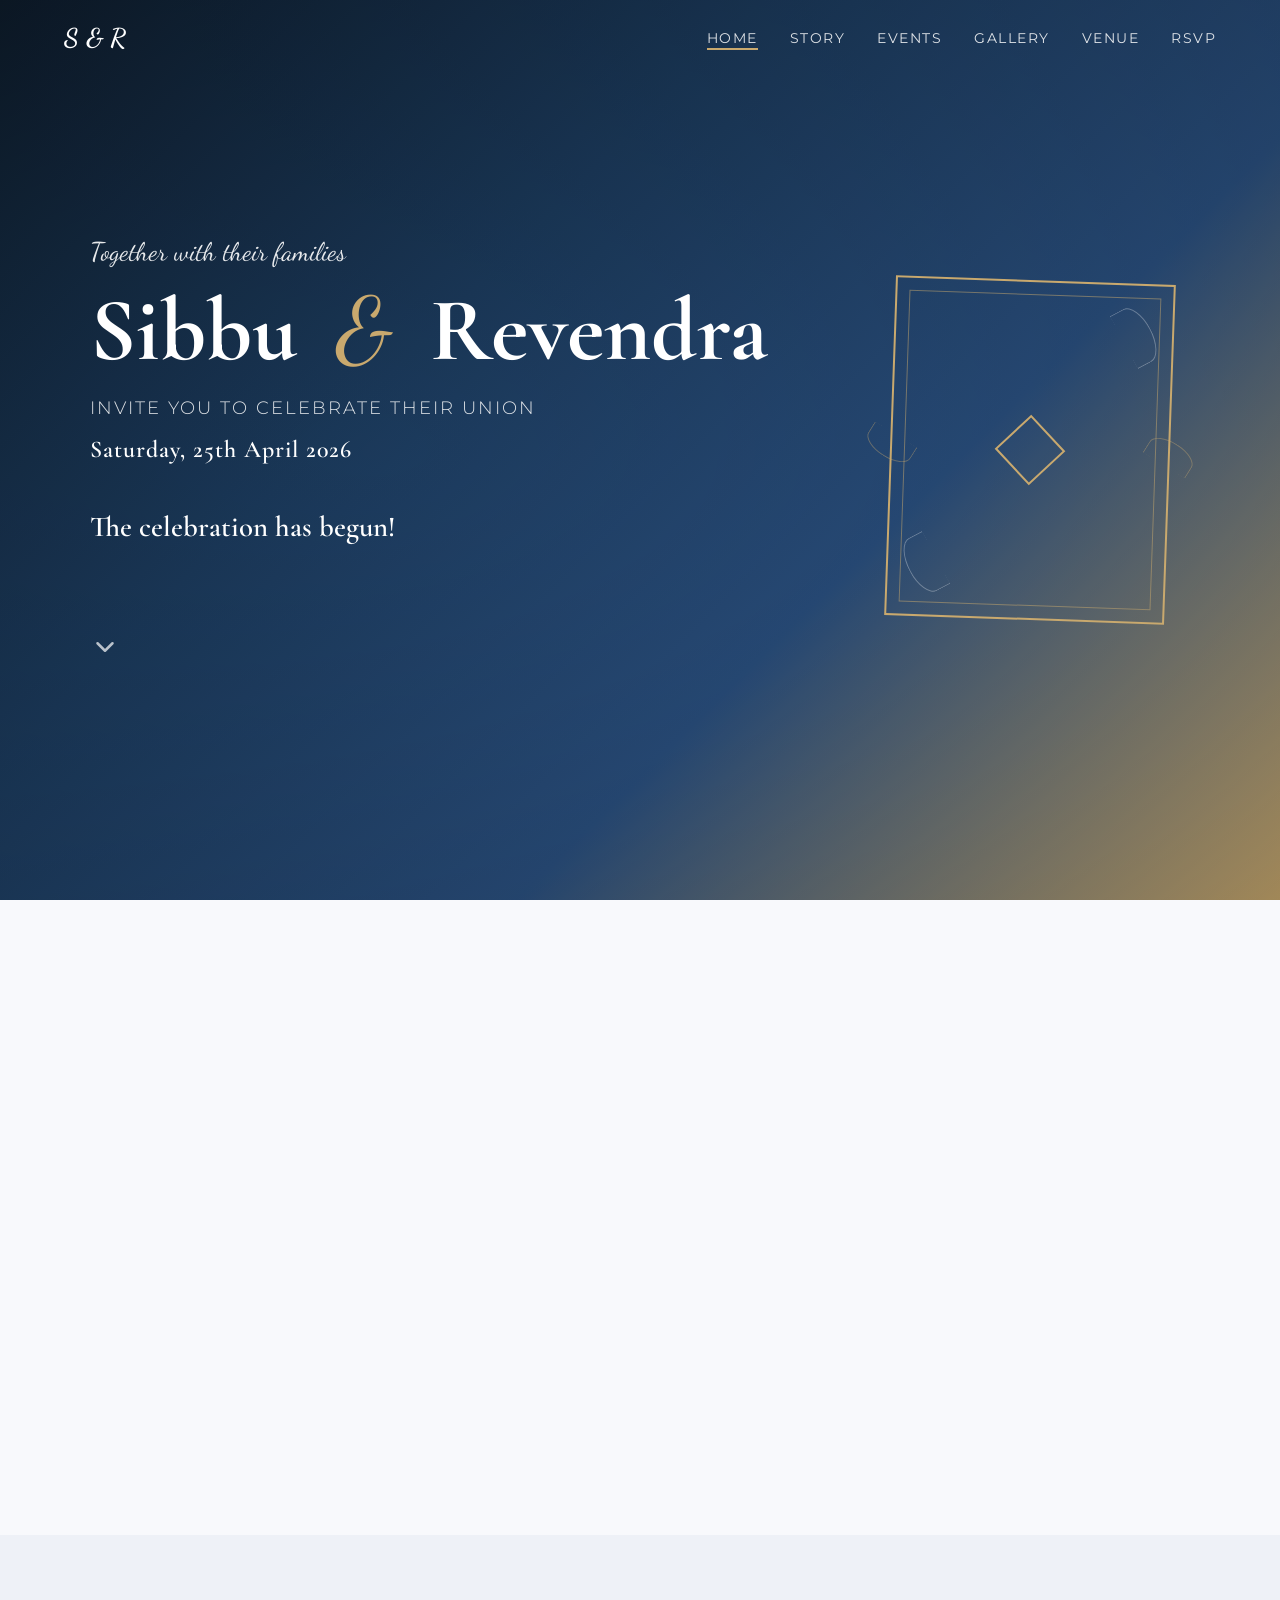
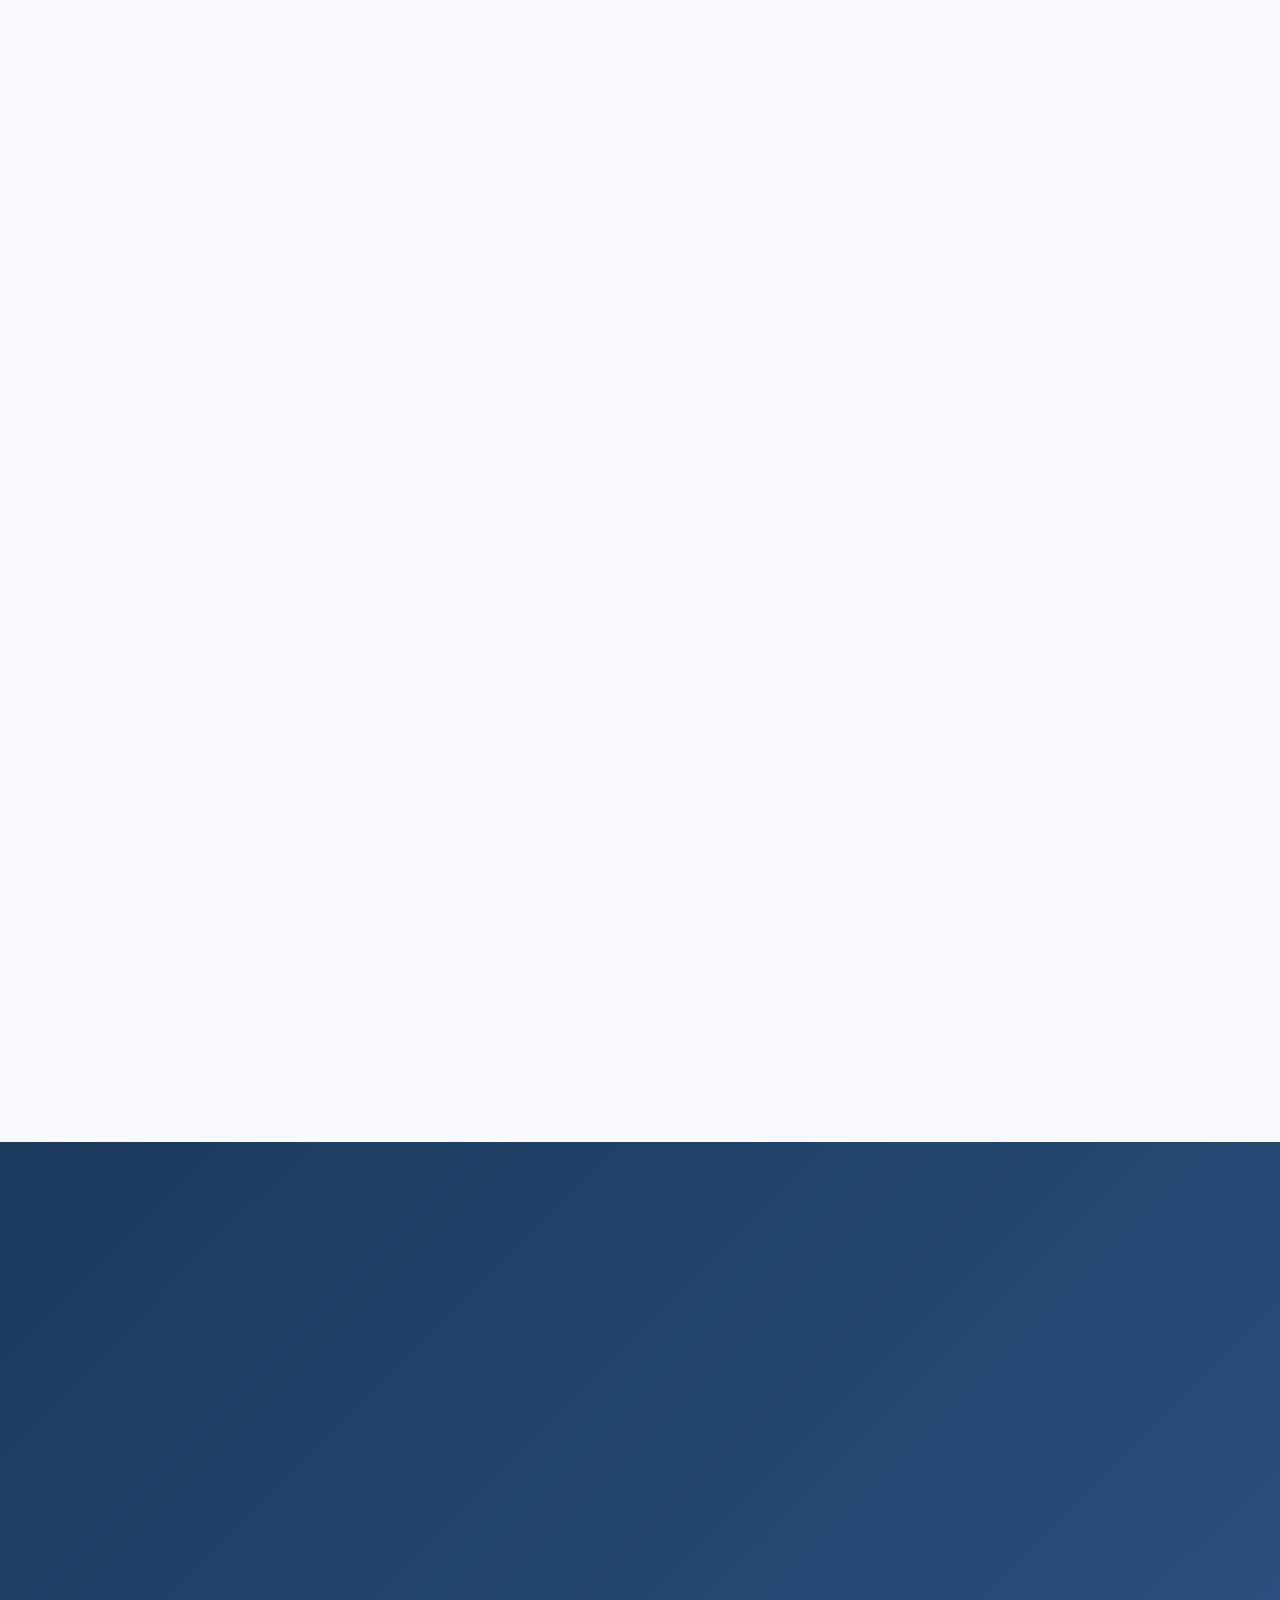
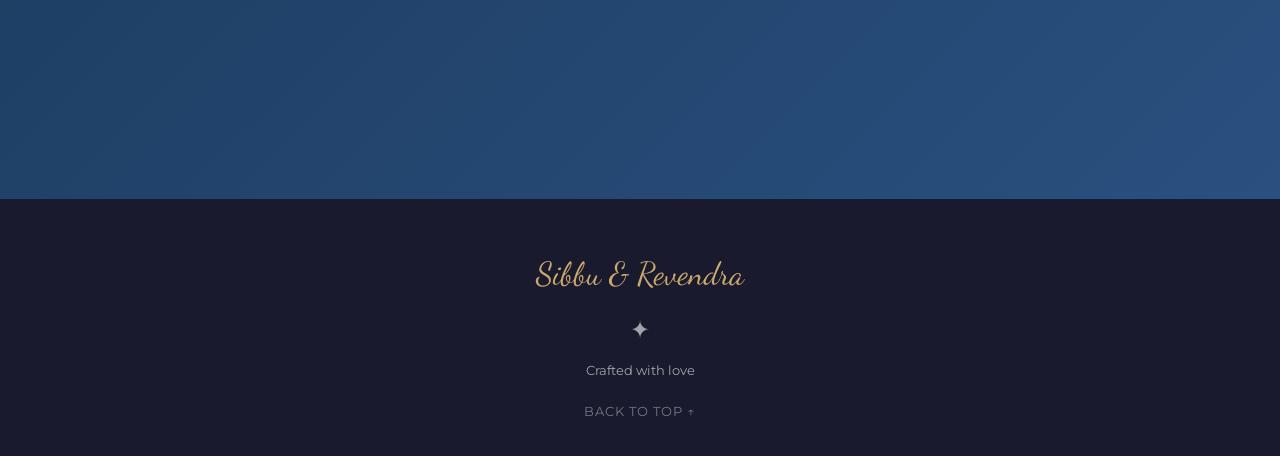
==== index.html @ e769298b "Initial commit: Sibbu & Revendra wedding website Royal Navy & Gold themed wedding site with invitati" ====
<!DOCTYPE html>
<html lang="en">
<head>
  <meta charset="UTF-8">
  <meta name="viewport" content="width=device-width, initial-scale=1.0">
  <title>Sibbu & Revendra - Wedding Celebration</title>
  <link rel="preconnect" href="https://fonts.googleapis.com">
  <link rel="preconnect" href="https://fonts.gstatic.com" crossorigin>
  <link href="https://fonts.googleapis.com/css2?family=Cormorant+Garamond:ital,wght@0,400;0,600;0,700;1,400&family=Dancing+Script:wght@400;700&family=Montserrat:wght@300;400;600&display=swap" rel="stylesheet">
  <link rel="stylesheet" href="style.css">
</head>
<body>

  <!-- Navigation -->
  <nav class="navbar" id="navbar">
    <div class="nav-container">
      <a href="#home" class="nav-logo">S & R</a>
      <button class="hamburger" id="hamburger" aria-label="Toggle navigation">
        <span></span>
        <span></span>
        <span></span>
      </button>
      <ul class="nav-menu" id="navMenu">
        <li><a href="#home" class="nav-link active">Home</a></li>
        <li><a href="#story" class="nav-link">Story</a></li>
        <li><a href="#events" class="nav-link">Events</a></li>
        <li><a href="#gallery" class="nav-link">Gallery</a></li>
        <li><a href="#venue" class="nav-link">Venue</a></li>
        <li><a href="#rsvp" class="nav-link">RSVP</a></li>
      </ul>
    </div>
  </nav>

  <!-- Hero Section -->
  <section class="hero" id="home">
    <div class="hero-content">
      <div class="hero-text">
        <p class="hero-subtitle script-font">Together with their families</p>
        <h1 class="hero-names">Sibbu <span class="amp">&</span> Revendra</h1>
        <p class="hero-invite">Invite you to celebrate their union</p>
        <p class="hero-date">Saturday, 25th April 2026</p>
        <div class="countdown" id="countdown">
          <div class="countdown-box">
            <span class="countdown-value" id="days">000</span>
            <span class="countdown-label">Days</span>
          </div>
          <div class="countdown-box">
            <span class="countdown-value" id="hours">00</span>
            <span class="countdown-label">Hours</span>
          </div>
          <div class="countdown-box">
            <span class="countdown-value" id="minutes">00</span>
            <span class="countdown-label">Minutes</span>
          </div>
          <div class="countdown-box">
            <span class="countdown-value" id="seconds">00</span>
            <span class="countdown-label">Seconds</span>
          </div>
        </div>
        <a href="#story" class="scroll-arrow" aria-label="Scroll down">
          <svg width="30" height="30" viewBox="0 0 24 24" fill="none" stroke="currentColor" stroke-width="2" stroke-linecap="round" stroke-linejoin="round">
            <polyline points="6 9 12 15 18 9"></polyline>
          </svg>
        </a>
      </div>
      <div class="hero-decorative">
        <div class="deco-frame">
          <div class="deco-leaf deco-leaf-1"></div>
          <div class="deco-leaf deco-leaf-2"></div>
          <div class="deco-leaf deco-leaf-3"></div>
          <div class="deco-leaf deco-leaf-4"></div>
          <div class="deco-diamond"></div>
        </div>
      </div>
    </div>
  </section>

  <!-- Love Story -->
  <section class="section story-section" id="story">
    <div class="container">
      <div class="section-header animate-on-scroll">
        <p class="section-pre script-font">How It All Began</p>
        <h2 class="section-title">Our Love Story</h2>
        <div class="ornament"></div>
      </div>
      <div class="timeline animate-on-scroll">
        <div class="timeline-line"></div>
        <div class="timeline-item">
          <div class="timeline-dot"></div>
          <div class="timeline-content">
            <h3>First Meeting</h3>
            <p>A serendipitous encounter that neither of them expected, but both would never forget.</p>
          </div>
        </div>
        <div class="timeline-item">
          <div class="timeline-dot"></div>
          <div class="timeline-content">
            <h3>Falling in Love</h3>
            <p>From long conversations to shared silences, every moment together felt like coming home.</p>
          </div>
        </div>
        <div class="timeline-item">
          <div class="timeline-dot"></div>
          <div class="timeline-content">
            <h3>The Promise</h3>
            <p>With hearts full of love, Revendra asked the most beautiful question, and the answer was always yes.</p>
          </div>
        </div>
        <div class="timeline-item">
          <div class="timeline-dot"></div>
          <div class="timeline-content">
            <h3>New Beginnings</h3>
            <p>Two souls, one journey. Together they step into forever, with you by their side.</p>
          </div>
        </div>
      </div>
    </div>
  </section>

  <!-- Events -->
  <section class="section events-section" id="events">
    <div class="container">
      <div class="section-header animate-on-scroll">
        <p class="section-pre script-font">Save The Dates</p>
        <h2 class="section-title">Wedding Events</h2>
        <div class="ornament"></div>
      </div>
      <div class="events-grid animate-on-scroll">
        <div class="event-card">
          <div class="event-icon">
            <svg width="36" height="36" viewBox="0 0 24 24" fill="none" stroke="currentColor" stroke-width="1.5"><circle cx="12" cy="12" r="10"/><path d="M12 8v4l2 2"/></svg>
          </div>
          <h3>Tilak Ceremony</h3>
          <p class="event-date">April 15, 2026</p>
          <p class="event-desc">The auspicious ceremony of acceptance and blessings</p>
          <p class="event-venue">Village Sanda, Post Saruandha, Teh. Deoser, Dist. Singrauli MP - 486889</p>
        </div>
        <div class="event-card">
          <div class="event-icon">
            <svg width="36" height="36" viewBox="0 0 24 24" fill="none" stroke="currentColor" stroke-width="1.5"><path d="M12 2C8 6 4 9 4 13a8 8 0 0016 0c0-4-4-7-8-11z"/></svg>
          </div>
          <h3>Mehndi Celebration</h3>
          <p class="event-date">April 23, 2026</p>
          <p class="event-desc">Intricate henna designs, music, and merriment</p>
          <p class="event-venue">Village Sanda, Post Saruandha, Teh. Deoser, Dist. Singrauli MP - 486889</p>
        </div>
        <div class="event-card">
          <div class="event-icon">
            <svg width="36" height="36" viewBox="0 0 24 24" fill="none" stroke="currentColor" stroke-width="1.5"><circle cx="12" cy="12" r="10"/><path d="M8 12s1.5 3 4 3 4-3 4-3"/><circle cx="9" cy="9" r="1" fill="currentColor"/><circle cx="15" cy="9" r="1" fill="currentColor"/></svg>
          </div>
          <h3>Haldi Ceremony</h3>
          <p class="event-date">April 24, 2026</p>
          <p class="event-desc">Smearing joy and blessings with haldi and flowers</p>
          <p class="event-venue">Village Sanda, Post Saruandha, Teh. Deoser, Dist. Singrauli MP - 486889</p>
        </div>
        <div class="event-card">
          <div class="event-icon">
            <svg width="36" height="36" viewBox="0 0 24 24" fill="none" stroke="currentColor" stroke-width="1.5"><path d="M9 18V5l12-2v13"/><circle cx="6" cy="18" r="3"/><circle cx="18" cy="16" r="3"/></svg>
          </div>
          <h3>Sangeet Night</h3>
          <p class="event-date">April 24, 2026</p>
          <p class="event-desc">A spectacular evening of dance, music, and laughter</p>
          <p class="event-venue">Village Sanda, Post Saruandha, Teh. Deoser, Dist. Singrauli MP - 486889</p>
        </div>
        <div class="event-card">
          <div class="event-icon">
            <svg width="36" height="36" viewBox="0 0 24 24" fill="none" stroke="currentColor" stroke-width="1.5"><path d="M20.84 4.61a5.5 5.5 0 00-7.78 0L12 5.67l-1.06-1.06a5.5 5.5 0 00-7.78 7.78L12 21.23l8.84-8.84a5.5 5.5 0 000-7.78z"/></svg>
          </div>
          <h3>Wedding Ceremony</h3>
          <p class="event-date">April 25, 2026</p>
          <p class="event-desc">The auspicious moment when two hearts unite forever</p>
          <p class="event-venue">Village Sanda, Post Saruandha, Teh. Deoser, Dist. Singrauli MP - 486889</p>
        </div>
      </div>
    </div>
  </section>

  <!-- Gallery -->
  <section class="section gallery-section" id="gallery">
    <div class="container">
      <div class="section-header animate-on-scroll">
        <p class="section-pre script-font">Captured Moments</p>
        <h2 class="section-title">Our Gallery</h2>
        <div class="ornament"></div>
      </div>
      <div class="gallery-grid animate-on-scroll">
        <div class="gallery-item gallery-feature" data-index="0">
          <div class="gallery-placeholder" style="background: linear-gradient(135deg, #1B3A5C 0%, #C9A96E 50%, #2A5080 100%);">
            <span>Photo Coming Soon</span>
          </div>
        </div>
        <div class="gallery-item" data-index="1">
          <div class="gallery-placeholder" style="background: linear-gradient(135deg, #2A5080 0%, #1B3A5C 100%);">
            <span>Photo Coming Soon</span>
          </div>
        </div>
        <div class="gallery-item" data-index="2">
          <div class="gallery-placeholder" style="background: linear-gradient(135deg, #C9A96E 0%, #1B3A5C 100%);">
            <span>Photo Coming Soon</span>
          </div>
        </div>
        <div class="gallery-item" data-index="3">
          <div class="gallery-placeholder" style="background: linear-gradient(160deg, #1B3A5C 0%, #2A5080 100%);">
            <span>Photo Coming Soon</span>
          </div>
        </div>
        <div class="gallery-item" data-index="4">
          <div class="gallery-placeholder" style="background: linear-gradient(160deg, #2A5080 0%, #C9A96E 50%, #1B3A5C 100%);">
            <span>Photo Coming Soon</span>
          </div>
        </div>
        <div class="gallery-item" data-index="5">
          <div class="gallery-placeholder" style="background: linear-gradient(135deg, #1B3A5C 0%, #2A5080 50%, #C9A96E 100%);">
            <span>Photo Coming Soon</span>
          </div>
        </div>
      </div>
    </div>
  </section>

  <!-- Lightbox -->
  <div class="lightbox" id="lightbox">
    <button class="lightbox-close" aria-label="Close">&times;</button>
    <button class="lightbox-prev" aria-label="Previous">&lsaquo;</button>
    <button class="lightbox-next" aria-label="Next">&rsaquo;</button>
    <div class="lightbox-content" id="lightboxContent"></div>
  </div>

  <!-- Venue -->
  <section class="section venue-section" id="venue">
    <div class="container">
      <div class="section-header animate-on-scroll">
        <p class="section-pre script-font">Find Your Way</p>
        <h2 class="section-title">Wedding Venue</h2>
        <div class="ornament"></div>
      </div>
      <div class="venue-content animate-on-scroll">
        <div class="venue-map">
          <iframe
            src="https://www.google.com/maps/embed?pb=!1m18!1m12!1m3!1d14018.654610641498!2d77.17364!3d28.5185!2m3!1f0!2f0!3f0!3m2!1i1024!2i768!4f13.1!3m3!1m2!1s0x390d1df6b2066c81%3A0x6a7e1e5f1e5c6b0a!2sMehrauli%2C%20New%20Delhi%2C%20Delhi!5e0!3m2!1sen!2sin!4v1699000000000!5m2!1sen!2sin"
            width="100%"
            height="400"
            style="border:0;"
            allowfullscreen=""
            loading="lazy"
            referrerpolicy="no-referrer-when-downgrade"
            title="Wedding Venue Location">
          </iframe>
        </div>
        <div class="venue-details">
          <h3>Village Sanda</h3>
          <p class="venue-address">Post Saruandha, Teh. Deoser, District Singrauli, Madhya Pradesh - 486889</p>
          <p class="venue-directions">Join us for the celebration at this beautiful location.</p>
          <a href="https://maps.google.com/?q=Sanda+Saruandha+Deoser+Singrauli+MP" target="_blank" rel="noopener" class="btn-directions">Get Directions</a>
        </div>
      </div>
    </div>
  </section>

  <!-- RSVP -->
  <section class="section rsvp-section" id="rsvp">
    <div class="container">
      <div class="rsvp-content animate-on-scroll">
        <p class="section-pre script-font">We'd Love To See You</p>
        <h2 class="section-title">Your Presence is Our Greatest Gift</h2>
        <div class="ornament"></div>
        <p class="rsvp-text">Kindly let us know if you can join us in celebrating this beautiful occasion. Your blessings and presence mean the world to us.</p>
        <a href="https://wa.me/919999999999?text=Hi!%20I'd%20love%20to%20attend%20Sibbu%20%26%20Revendra's%20wedding!%20%F0%9F%92%99%0AName%3A%20%0ANumber%20of%20guests%3A%20%0AAttending%20events%3A%20" target="_blank" rel="noopener" class="btn-whatsapp">
          <svg width="22" height="22" viewBox="0 0 24 24" fill="currentColor">
            <path d="M17.472 14.382c-.297-.149-1.758-.867-2.03-.967-.273-.099-.471-.148-.67.15-.197.297-.767.966-.94 1.164-.173.199-.347.223-.644.075-.297-.15-1.255-.463-2.39-1.475-.883-.788-1.48-1.761-1.653-2.059-.173-.297-.018-.458.13-.606.134-.133.298-.347.446-.52.149-.174.198-.298.298-.497.099-.198.05-.371-.025-.52-.075-.149-.669-1.612-.916-2.207-.242-.579-.487-.5-.669-.51-.173-.008-.371-.01-.57-.01-.198 0-.52.074-.792.372-.272.297-1.04 1.016-1.04 2.479 0 1.462 1.065 2.875 1.213 3.074.149.198 2.096 3.2 5.077 4.487.709.306 1.262.489 1.694.625.712.227 1.36.195 1.871.118.571-.085 1.758-.719 2.006-1.413.248-.694.248-1.289.173-1.413-.074-.124-.272-.198-.57-.347m-5.421 7.403h-.004a9.87 9.87 0 01-5.031-1.378l-.361-.214-3.741.982.998-3.648-.235-.374a9.86 9.86 0 01-1.51-5.26c.001-5.45 4.436-9.884 9.888-9.884 2.64 0 5.122 1.03 6.988 2.898a9.825 9.825 0 012.893 6.994c-.003 5.45-4.437 9.884-9.885 9.884m8.413-18.297A11.815 11.815 0 0012.05 0C5.495 0 .16 5.335.157 11.892c0 2.096.547 4.142 1.588 5.945L.057 24l6.305-1.654a11.882 11.882 0 005.683 1.448h.005c6.554 0 11.89-5.335 11.893-11.893a11.821 11.821 0 00-3.48-8.413z"/>
          </svg>
          RSVP on WhatsApp
        </a>
        <p class="rsvp-alt">Or call us at <a href="tel:+919999999999">+91 99999 99999</a></p>
      </div>
    </div>
  </section>

  <!-- Footer -->
  <footer class="footer">
    <div class="container">
      <p class="footer-names script-font">Sibbu & Revendra</p>
      <p class="footer-leaf">&#10022;</p>
      <p class="footer-credit">Crafted with love</p>
      <a href="#home" class="back-to-top">Back to Top &uarr;</a>
    </div>
  </footer>

  <script src="script.js" defer></script>
</body>
</html>
---- style.css ----
/* ============================================
   Site 3 - Sibbu & Revendra Wedding
   Royal Elegant: Navy Blue / Gold / Ivory
   ============================================ */

/* Reset */
*, *::before, *::after {
  box-sizing: border-box;
  margin: 0;
  padding: 0;
}

:root {
  --color-primary: #1B3A5C;
  --color-primary-light: #C8D6E5;
  --color-secondary: #C9A96E;
  --color-bg: #F8F9FC;
  --color-bg-alt: #EEF1F7;
  --color-text: #1A1A2E;
  --color-text-light: #5A6275;
  --color-accent: #2A5080;
  --color-overlay: rgba(27, 58, 92, 0.6);
  --font-heading: 'Cormorant Garamond', serif;
  --font-body: 'Montserrat', sans-serif;
  --font-script: 'Dancing Script', cursive;
}

html {
  scroll-behavior: smooth;
}

body {
  font-family: var(--font-body);
  font-weight: 400;
  color: var(--color-text);
  background-color: var(--color-bg);
  line-height: 1.7;
  overflow-x: hidden;
}

a {
  text-decoration: none;
  color: inherit;
}

img {
  max-width: 100%;
  display: block;
}

.container {
  width: 90%;
  max-width: 1200px;
  margin: 0 auto;
}

.script-font {
  font-family: var(--font-script);
}

/* ── Navigation ─────────────────────────────── */
.navbar {
  position: fixed;
  top: 0;
  left: 0;
  width: 100%;
  z-index: 1000;
  transition: background-color 0.3s ease, box-shadow 0.3s ease;
}

.navbar.scrolled {
  background-color: var(--color-bg);
  box-shadow: 0 2px 20px rgba(26, 26, 46, 0.08);
}

.nav-container {
  display: flex;
  justify-content: space-between;
  align-items: center;
  padding: 1rem 5%;
  max-width: 1400px;
  margin: 0 auto;
}

.nav-logo {
  font-family: var(--font-script);
  font-size: 1.6rem;
  font-weight: 700;
  color: #fff;
  transition: color 0.3s ease;
}

.navbar.scrolled .nav-logo {
  color: var(--color-primary);
}

.nav-menu {
  display: flex;
  list-style: none;
  gap: 2rem;
}

.nav-link {
  font-family: var(--font-body);
  font-size: 0.85rem;
  font-weight: 400;
  letter-spacing: 1.5px;
  text-transform: uppercase;
  color: rgba(255, 255, 255, 0.85);
  position: relative;
  padding: 0.25rem 0;
  transition: color 0.3s ease;
}

.nav-link::after {
  content: '';
  position: absolute;
  bottom: 0;
  left: 0;
  width: 0;
  height: 2px;
  background: var(--color-secondary);
  transition: width 0.3s ease;
}

.nav-link:hover::after,
.nav-link.active::after {
  width: 100%;
}

.navbar.scrolled .nav-link {
  color: var(--color-text-light);
}

.navbar.scrolled .nav-link:hover,
.navbar.scrolled .nav-link.active {
  color: var(--color-primary);
}

/* Hamburger */
.hamburger {
  display: none;
  flex-direction: column;
  justify-content: center;
  gap: 5px;
  background: none;
  border: none;
  cursor: pointer;
  padding: 4px;
  z-index: 1001;
}

.hamburger span {
  display: block;
  width: 26px;
  height: 2px;
  background: #fff;
  transition: all 0.3s ease;
}

.navbar.scrolled .hamburger span {
  background: var(--color-text);
}

.hamburger.active span:nth-child(1) {
  transform: translateY(7px) rotate(45deg);
}

.hamburger.active span:nth-child(2) {
  opacity: 0;
}

.hamburger.active span:nth-child(3) {
  transform: translateY(-7px) rotate(-45deg);
}

@media (max-width: 768px) {
  .hamburger {
    display: flex;
  }

  .nav-menu {
    position: fixed;
    top: 0;
    right: -100%;
    width: 70%;
    max-width: 300px;
    height: 100vh;
    flex-direction: column;
    background: var(--color-bg);
    padding: 5rem 2rem 2rem;
    gap: 1.5rem;
    box-shadow: -4px 0 20px rgba(0, 0, 0, 0.1);
    transition: right 0.3s ease;
  }

  .nav-menu.open {
    right: 0;
  }

  .nav-link {
    color: var(--color-text);
    font-size: 1rem;
  }
}

/* ── Hero Section ───────────────────────────── */
.hero {
  min-height: 100vh;
  display: flex;
  align-items: center;
  background: linear-gradient(135deg, #0D1B2A 0%, #1B3A5C 35%, #2A5080 65%, #C9A96E 100%);
  position: relative;
  overflow: hidden;
}

.hero::before {
  content: '';
  position: absolute;
  inset: 0;
  background: radial-gradient(ellipse at 30% 50%, rgba(0,0,0,0.05) 0%, rgba(0,0,0,0.2) 100%);
}

.hero-content {
  display: flex;
  align-items: center;
  justify-content: space-between;
  width: 90%;
  max-width: 1200px;
  margin: 0 auto;
  position: relative;
  z-index: 1;
  gap: 2rem;
}

.hero-text {
  flex: 1;
  text-align: left;
  color: #fff;
}

.hero-subtitle {
  font-family: var(--font-script);
  font-size: clamp(1.1rem, 2.5vw, 1.6rem);
  opacity: 0.9;
  margin-bottom: 0.5rem;
}

.hero-names {
  font-family: var(--font-heading);
  font-size: clamp(3rem, 7vw, 6rem);
  font-weight: 700;
  line-height: 1.1;
  margin-bottom: 0.75rem;
}

.hero-names .amp {
  font-family: var(--font-script);
  font-weight: 400;
  color: var(--color-secondary);
  display: inline-block;
  margin: 0 0.2em;
}

.hero-invite {
  font-family: var(--font-body);
  font-size: clamp(0.9rem, 1.5vw, 1.15rem);
  font-weight: 300;
  letter-spacing: 2px;
  text-transform: uppercase;
  opacity: 0.85;
  margin-bottom: 0.4rem;
}

.hero-date {
  font-family: var(--font-heading);
  font-size: clamp(1.1rem, 2vw, 1.5rem);
  font-weight: 600;
  letter-spacing: 1px;
  margin-bottom: 2rem;
}

/* Countdown */
.countdown {
  display: flex;
  gap: 1rem;
  margin-bottom: 2.5rem;
}

.countdown-box {
  display: flex;
  flex-direction: column;
  align-items: center;
  justify-content: center;
  width: 72px;
  height: 80px;
  border: 2px solid var(--color-secondary);
  background: rgba(255, 255, 255, 0.08);
  backdrop-filter: blur(4px);
}

.countdown-value {
  font-family: var(--font-heading);
  font-size: 1.8rem;
  font-weight: 700;
  line-height: 1;
}

.countdown-label {
  font-size: 0.65rem;
  text-transform: uppercase;
  letter-spacing: 1px;
  opacity: 0.8;
  margin-top: 4px;
}

.countdown-done {
  font-family: var(--font-heading);
  font-size: clamp(1.2rem, 2.5vw, 1.8rem);
  font-weight: 600;
  color: #fff;
  margin-bottom: 2.5rem;
}

/* Scroll arrow */
.scroll-arrow {
  display: inline-block;
  color: rgba(255, 255, 255, 0.7);
  animation: bounce 2s infinite;
  transition: color 0.3s ease;
}

.scroll-arrow:hover {
  color: #fff;
}

/* Decorative panel */
.hero-decorative {
  flex: 0 0 320px;
  display: flex;
  align-items: center;
  justify-content: center;
}

.deco-frame {
  position: relative;
  width: 280px;
  height: 340px;
  border: 2px solid var(--color-secondary);
  transform: rotate(2deg);
}

.deco-frame::before {
  content: '';
  position: absolute;
  inset: 12px;
  border: 1px solid rgba(201, 169, 110, 0.5);
}

.deco-diamond {
  position: absolute;
  top: 50%;
  left: 50%;
  width: 50px;
  height: 50px;
  border: 2px solid var(--color-secondary);
  transform: translate(-50%, -50%) rotate(45deg);
}

.deco-leaf {
  position: absolute;
  width: 40px;
  height: 80px;
  border-radius: 0 50% 50% 0;
  border: 1.5px solid rgba(255, 255, 255, 0.3);
  border-left: none;
}

.deco-leaf-1 {
  top: 20px;
  right: 20px;
  transform: rotate(-30deg);
  width: 30px;
  height: 60px;
}

.deco-leaf-2 {
  bottom: 20px;
  left: 20px;
  transform: rotate(150deg);
  width: 30px;
  height: 60px;
}

.deco-leaf-3 {
  top: 50%;
  right: -15px;
  transform: translateY(-50%) rotate(-60deg);
  width: 25px;
  height: 50px;
  border-color: rgba(201, 169, 110, 0.4);
}

.deco-leaf-4 {
  top: 50%;
  left: -15px;
  transform: translateY(-50%) rotate(120deg);
  width: 25px;
  height: 50px;
  border-color: rgba(201, 169, 110, 0.4);
}

@media (max-width: 768px) {
  .hero-decorative {
    display: none;
  }

  .hero-text {
    text-align: center;
  }

  .countdown {
    justify-content: center;
  }

  .scroll-arrow {
    display: block;
    text-align: center;
  }
}

/* ── Sections Common ────────────────────────── */
.section {
  padding: 5rem 0;
  position: relative;
}

.section:nth-child(odd) {
  background-color: var(--color-bg);
}

.section:nth-child(even) {
  background-color: var(--color-bg-alt);
}

.section-header {
  text-align: center;
  margin-bottom: 3.5rem;
}

.section-pre {
  font-family: var(--font-script);
  font-size: clamp(1.1rem, 2vw, 1.4rem);
  color: var(--color-secondary);
  margin-bottom: 0.3rem;
}

.section-title {
  font-family: var(--font-heading);
  font-size: clamp(2rem, 4vw, 3rem);
  font-weight: 700;
  color: var(--color-text);
  margin-bottom: 1rem;
}

/* Gold ornamental flourish divider */
.ornament {
  display: flex;
  align-items: center;
  justify-content: center;
  gap: 0.75rem;
  margin: 0 auto;
  width: fit-content;
}

.ornament::before,
.ornament::after {
  content: '';
  display: block;
  width: 60px;
  height: 1px;
  background: var(--color-secondary);
}

.ornament::before {
  background: linear-gradient(to right, transparent, var(--color-secondary));
}

.ornament::after {
  background: linear-gradient(to left, transparent, var(--color-secondary));
}

/* ── Animations ─────────────────────────────── */
@keyframes slideInLeft {
  from { opacity: 0; transform: translateX(-50px); }
  to { opacity: 1; transform: translateX(0); }
}

@keyframes slideInRight {
  from { opacity: 0; transform: translateX(50px); }
  to { opacity: 1; transform: translateX(0); }
}

@keyframes bounce {
  0%, 20%, 50%, 80%, 100% { transform: translateY(0); }
  40% { transform: translateY(-10px); }
  60% { transform: translateY(-5px); }
}

.animate-on-scroll {
  opacity: 0;
  transform: translateX(-40px);
  transition: opacity 0.7s ease, transform 0.7s ease;
}

.animate-on-scroll.animated {
  opacity: 1;
  transform: translateX(0);
}

.animate-on-scroll.slide-right {
  transform: translateX(40px);
}

.animate-on-scroll.slide-right.animated {
  transform: translateX(0);
}

/* ── Love Story / Timeline ──────────────────── */
.timeline {
  position: relative;
  display: flex;
  justify-content: space-between;
  align-items: flex-start;
  gap: 1rem;
  padding-top: 3rem;
}

.timeline-line {
  position: absolute;
  top: 0;
  left: 5%;
  right: 5%;
  height: 2px;
  background: linear-gradient(to right, var(--color-primary-light), var(--color-secondary), var(--color-primary-light));
}

.timeline-item {
  flex: 1;
  text-align: center;
  position: relative;
}

.timeline-dot {
  width: 16px;
  height: 16px;
  background: var(--color-secondary);
  border: 3px solid var(--color-bg);
  border-radius: 50%;
  position: absolute;
  top: -10px;
  left: 50%;
  transform: translate(-50%, -50%);
  box-shadow: 0 0 0 3px var(--color-primary-light);
}

.timeline-content {
  padding: 1.5rem 1rem;
}

.timeline-content h3 {
  font-family: var(--font-heading);
  font-size: clamp(1.2rem, 2vw, 1.5rem);
  font-weight: 600;
  color: var(--color-primary);
  margin-bottom: 0.5rem;
}

.timeline-content p {
  font-size: 0.9rem;
  color: var(--color-text-light);
  line-height: 1.6;
}

@media (max-width: 768px) {
  .timeline {
    flex-direction: column;
    padding-top: 0;
    padding-left: 2rem;
    gap: 0;
  }

  .timeline-line {
    top: 0; bottom: 0;
    left: 8px; right: auto;
    width: 2px; height: 100%;
  }

  .timeline-item {
    text-align: left;
    padding-left: 1.5rem;
    padding-bottom: 2rem;
  }

  .timeline-dot {
    left: -24px;
    top: 0.5rem;
    transform: translateX(-50%);
  }

  .timeline-content { padding: 0; }
}

/* ── Events ─────────────────────────────────── */
.events-grid {
  display: grid;
  grid-template-columns: repeat(2, 1fr);
  gap: 2rem;
}

.event-card {
  background: #fff;
  border-radius: 0;
  border-top: 3px solid var(--color-secondary);
  padding: 2rem 1.5rem;
  text-align: center;
  box-shadow: 0 2px 16px rgba(26, 26, 46, 0.06);
  transition: transform 0.3s ease, box-shadow 0.3s ease;
}

.event-card:hover {
  transform: translateY(-4px);
  box-shadow: 0 8px 30px rgba(26, 26, 46, 0.12);
}

.event-icon {
  color: var(--color-secondary);
  margin-bottom: 1rem;
}

.event-card h3 {
  font-family: var(--font-heading);
  font-size: 1.4rem;
  font-weight: 700;
  color: var(--color-text);
  margin-bottom: 0.4rem;
}

.event-date {
  font-size: 0.85rem;
  font-weight: 600;
  color: var(--color-secondary);
  margin-bottom: 0.6rem;
}

.event-desc {
  font-size: 0.9rem;
  color: var(--color-text-light);
  margin-bottom: 0.8rem;
  line-height: 1.5;
}

.event-venue {
  font-size: 0.8rem;
  font-weight: 600;
  text-transform: uppercase;
  letter-spacing: 1px;
  color: var(--color-primary);
}

.events-grid .event-card:last-child:nth-child(odd) {
  grid-column: 1 / -1;
  max-width: 50%;
  justify-self: center;
}

@media (max-width: 768px) {
  .events-grid { grid-template-columns: 1fr; }
  .events-grid .event-card:last-child:nth-child(odd) { max-width: 100%; }
}

/* ── Gallery ────────────────────────────────── */
.gallery-grid {
  display: grid;
  grid-template-columns: repeat(2, 1fr);
  gap: 1.2rem;
}

.gallery-item {
  position: relative;
  overflow: hidden;
  cursor: pointer;
  aspect-ratio: 4 / 3;
}

.gallery-feature {
  grid-column: 1 / -1;
  aspect-ratio: 21 / 9;
}

.gallery-placeholder {
  width: 100%;
  height: 100%;
  display: flex;
  align-items: center;
  justify-content: center;
  position: relative;
  transition: transform 0.4s ease;
}

.gallery-item:hover .gallery-placeholder {
  transform: scale(1.05);
}

.gallery-placeholder span {
  position: relative;
  z-index: 1;
  font-family: var(--font-heading);
  font-size: 1.1rem;
  font-weight: 600;
  color: #fff;
  text-shadow: 0 1px 6px rgba(0, 0, 0, 0.3);
  padding: 0.5rem 1.2rem;
  border: 1px solid rgba(255, 255, 255, 0.4);
}

/* ── Lightbox ───────────────────────────────── */
.lightbox {
  position: fixed;
  inset: 0;
  z-index: 2000;
  background: rgba(0, 0, 0, 0.9);
  display: none;
  align-items: center;
  justify-content: center;
}

.lightbox.open { display: flex; }

.lightbox-content {
  max-width: 85vw;
  max-height: 85vh;
  display: flex;
  align-items: center;
  justify-content: center;
}

.lightbox-content .gallery-placeholder {
  width: 70vw;
  height: 60vh;
  border-radius: 0;
}

.lightbox-close,
.lightbox-prev,
.lightbox-next {
  position: absolute;
  background: none;
  border: none;
  color: #fff;
  cursor: pointer;
  font-size: 2.5rem;
  transition: opacity 0.3s ease;
  z-index: 2001;
}

.lightbox-close:hover,
.lightbox-prev:hover,
.lightbox-next:hover { opacity: 0.7; }

.lightbox-close { top: 1.5rem; right: 1.5rem; font-size: 2.8rem; }
.lightbox-prev { left: 1.5rem; top: 50%; transform: translateY(-50%); font-size: 3rem; }
.lightbox-next { right: 1.5rem; top: 50%; transform: translateY(-50%); font-size: 3rem; }

/* ── Venue ──────────────────────────────────── */
.venue-content {
  display: grid;
  grid-template-columns: 1.2fr 1fr;
  gap: 2.5rem;
  align-items: start;
}

.venue-map {
  border: 3px solid var(--color-primary-light);
  overflow: hidden;
}

.venue-map iframe { display: block; }

.venue-details h3 {
  font-family: var(--font-heading);
  font-size: 1.8rem;
  font-weight: 700;
  color: var(--color-text);
  margin-bottom: 0.5rem;
}

.venue-address {
  font-size: 1rem;
  color: var(--color-secondary);
  font-weight: 600;
  margin-bottom: 1rem;
}

.venue-directions {
  font-size: 0.92rem;
  color: var(--color-text-light);
  line-height: 1.7;
  margin-bottom: 1.5rem;
}

.btn-directions {
  display: inline-block;
  padding: 0.7rem 1.8rem;
  font-family: var(--font-body);
  font-size: 0.85rem;
  font-weight: 600;
  letter-spacing: 1px;
  text-transform: uppercase;
  color: var(--color-primary);
  border: 2px solid var(--color-primary);
  transition: all 0.3s ease;
}

.btn-directions:hover {
  background: var(--color-primary);
  color: #fff;
}

@media (max-width: 768px) {
  .venue-content { grid-template-columns: 1fr; }
}

/* ── RSVP ───────────────────────────────────── */
.rsvp-section {
  background: linear-gradient(135deg, var(--color-primary) 0%, var(--color-accent) 100%);
  color: #fff;
}

.rsvp-section .section-title { color: #fff; }

.rsvp-section .ornament::before {
  background: linear-gradient(to right, transparent, var(--color-secondary));
}
.rsvp-section .ornament::after {
  background: linear-gradient(to left, transparent, var(--color-secondary));
}

.rsvp-content {
  text-align: center;
  max-width: 600px;
  margin: 0 auto;
}

.rsvp-text {
  font-size: 1rem;
  line-height: 1.7;
  opacity: 0.9;
  margin-top: 1.5rem;
  margin-bottom: 2rem;
}

.btn-whatsapp {
  display: inline-flex;
  align-items: center;
  gap: 0.6rem;
  padding: 0.9rem 2rem;
  background: #25D366;
  color: #fff;
  font-family: var(--font-body);
  font-size: 1rem;
  font-weight: 600;
  border-radius: 8px;
  transition: background 0.3s ease, transform 0.3s ease;
}

.btn-whatsapp:hover {
  background: #1fba59;
  transform: translateY(-2px);
}

.rsvp-alt {
  margin-top: 1.2rem;
  font-size: 0.9rem;
  opacity: 0.85;
}

.rsvp-alt a {
  color: var(--color-secondary);
  font-weight: 600;
  text-decoration: underline;
  text-underline-offset: 3px;
}

/* ── Footer ─────────────────────────────────── */
.footer {
  background: var(--color-text);
  color: rgba(255, 255, 255, 0.6);
  text-align: center;
  padding: 3rem 0 2rem;
}

.footer-names {
  font-family: var(--font-script);
  font-size: 2rem;
  color: var(--color-secondary);
  margin-bottom: 0.5rem;
}

.footer-leaf { font-size: 1.5rem; margin-bottom: 0.5rem; }
.footer-credit { font-size: 0.82rem; margin-bottom: 1rem; }

.back-to-top {
  display: inline-block;
  font-size: 0.8rem;
  letter-spacing: 1px;
  text-transform: uppercase;
  color: rgba(255, 255, 255, 0.4);
  transition: color 0.3s ease;
}

.back-to-top:hover { color: var(--color-secondary); }

/* ── Responsive ─────────────────────────────── */
@media (min-width: 480px) {
  .countdown-box { width: 78px; height: 86px; }
}

@media (min-width: 768px) {
  .section { padding: 6rem 0; }
  .countdown-box { width: 85px; height: 92px; }
  .countdown-value { font-size: 2.2rem; }
}

@media (min-width: 1024px) {
  .section { padding: 7rem 0; }
}

@media (min-width: 1200px) {
  .hero-content { max-width: 1100px; }
}
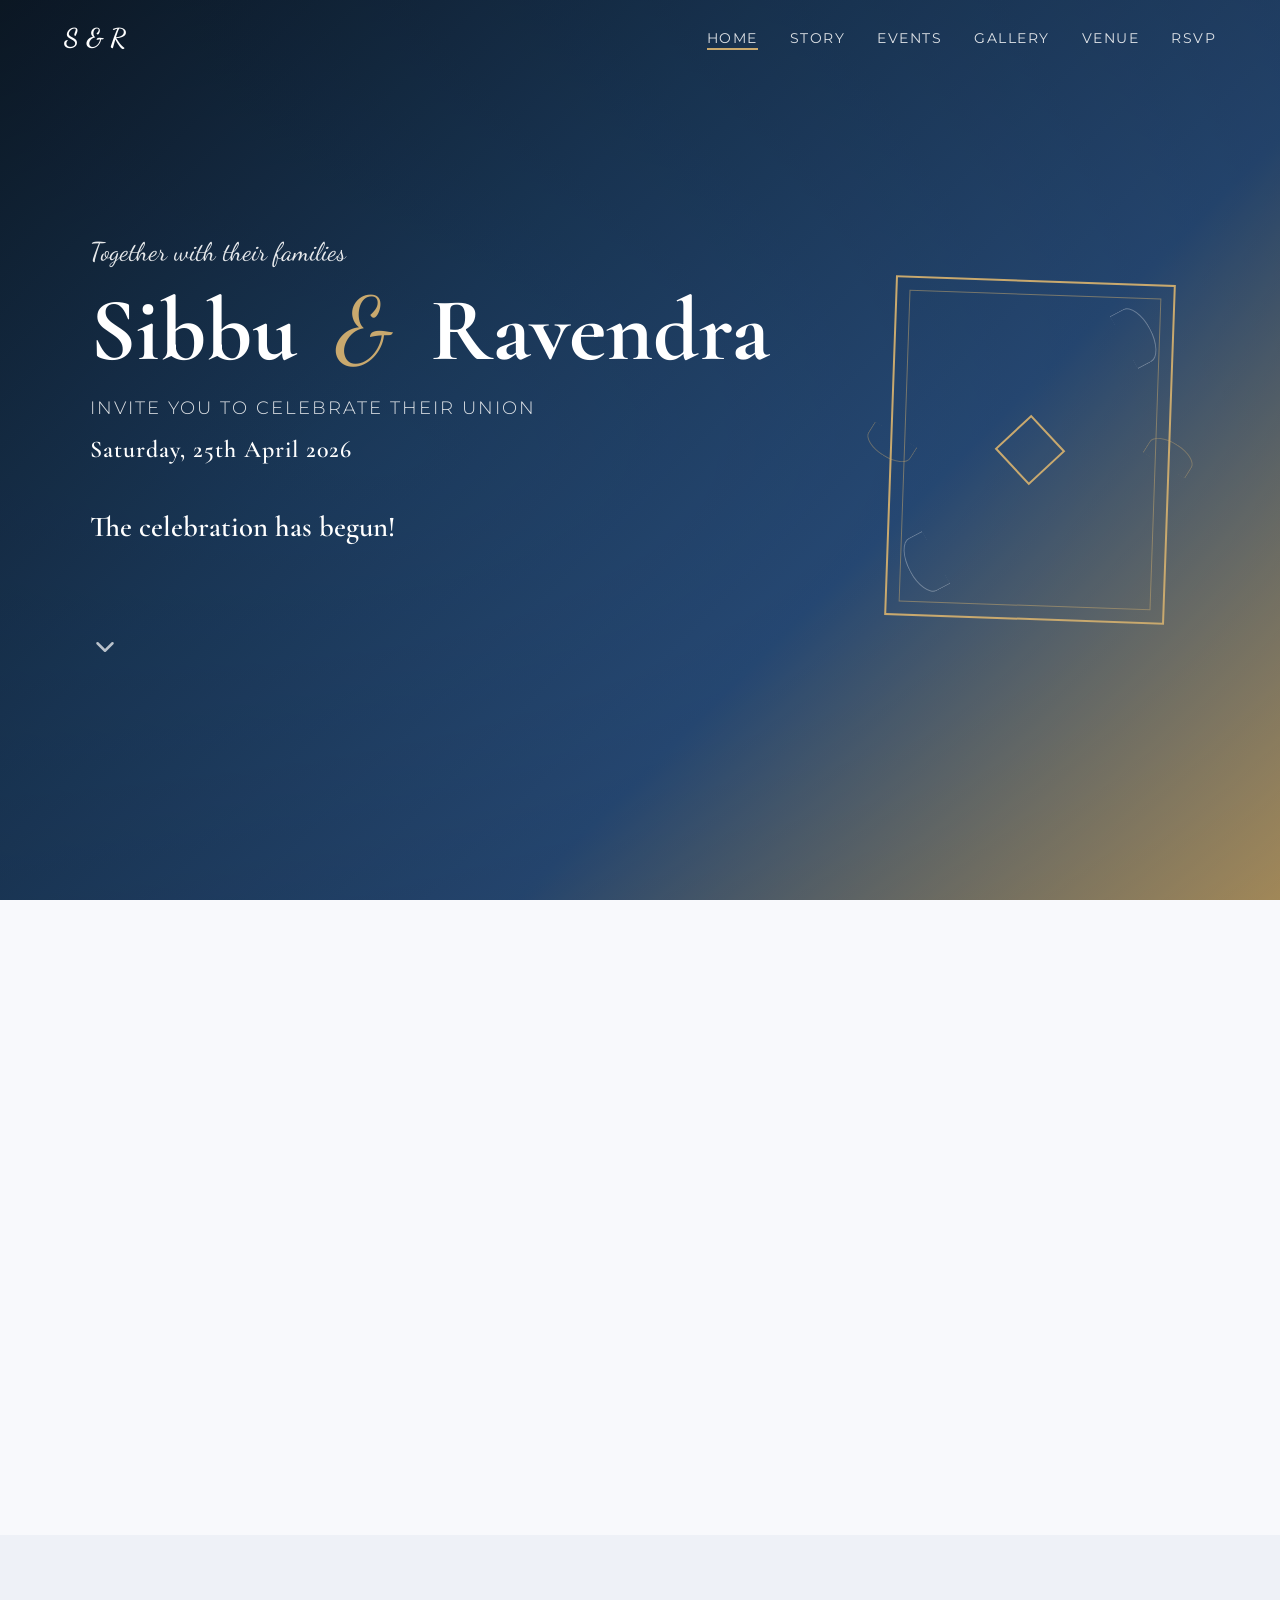
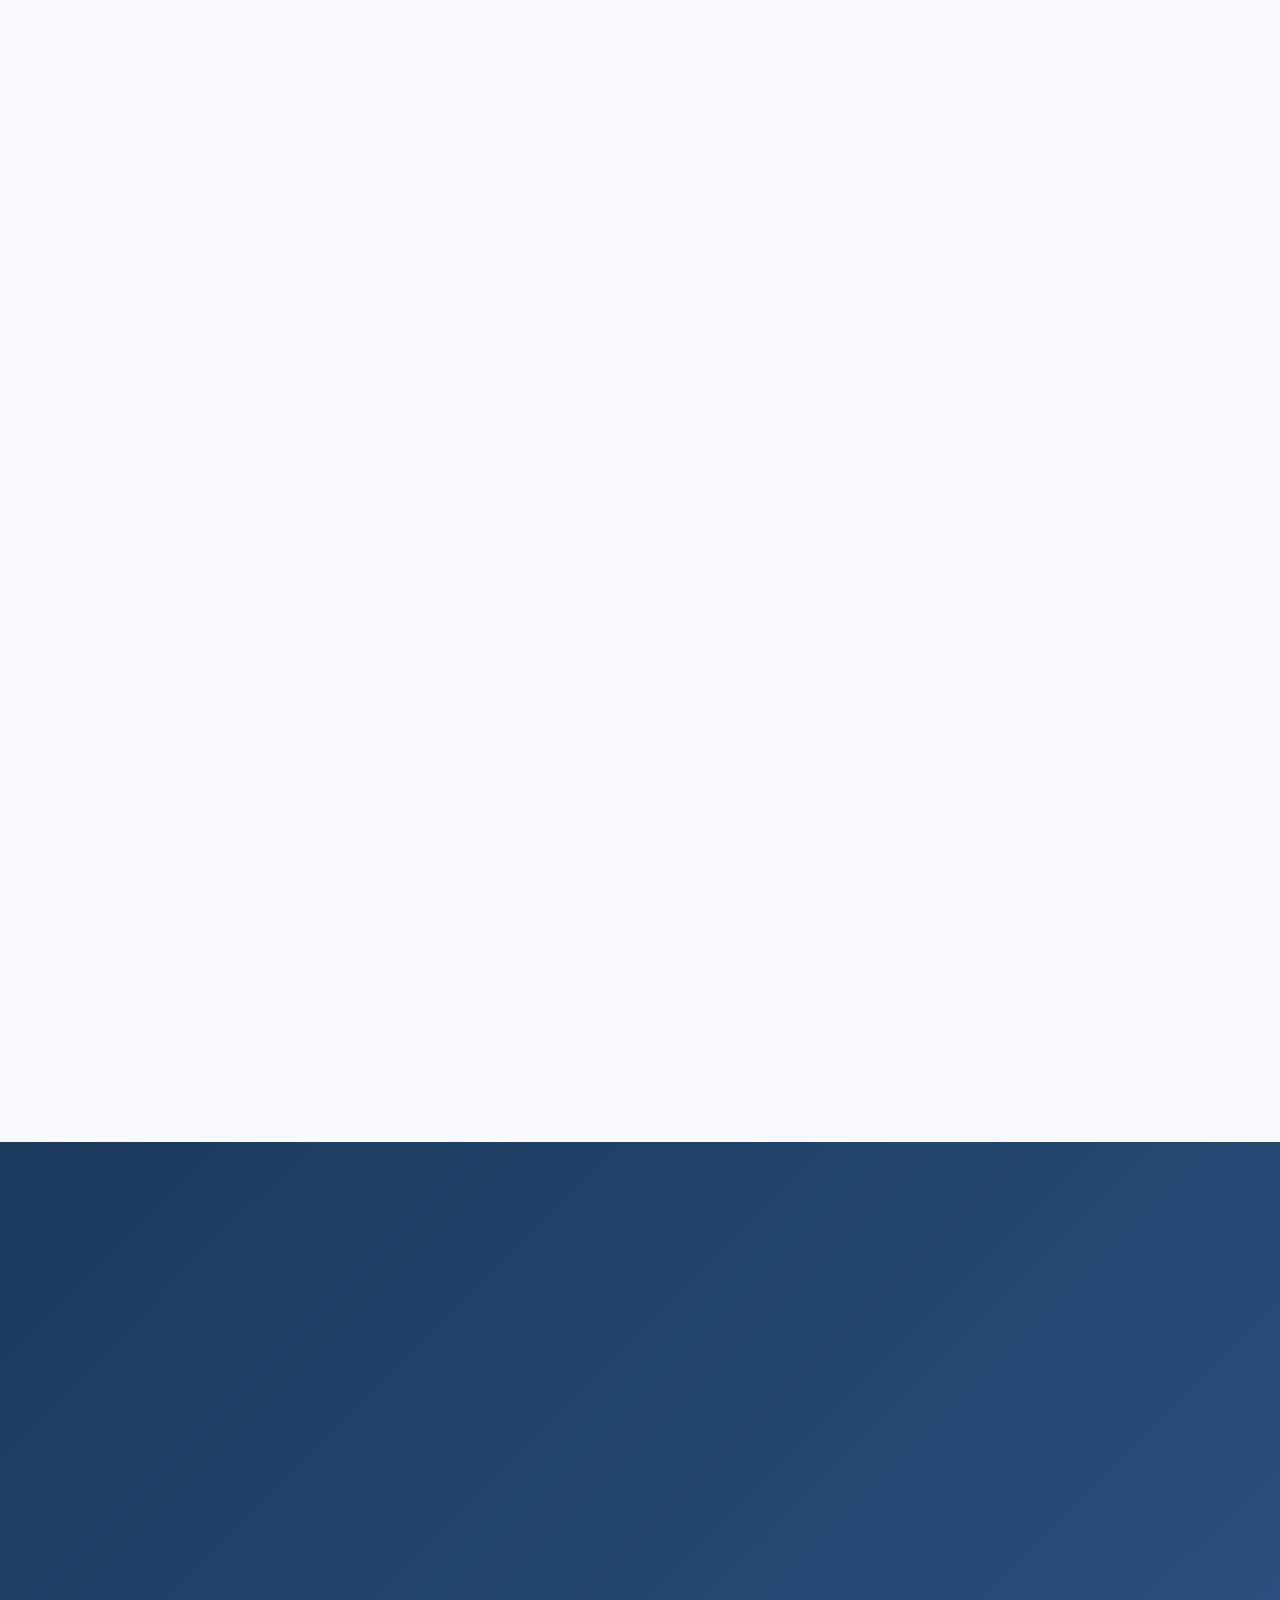
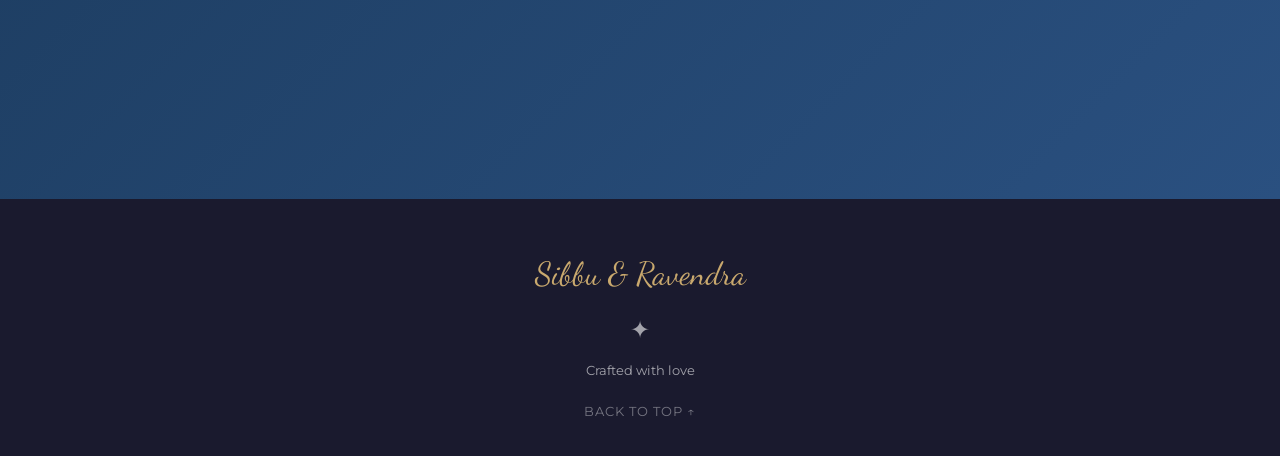
==== commit 201bca18: "updated" ====
--- a/index.html
+++ b/index.html
@@ -3,7 +3,7 @@
 <head>
   <meta charset="UTF-8">
   <meta name="viewport" content="width=device-width, initial-scale=1.0">
-  <title>Sibbu & Revendra - Wedding Celebration</title>
+  <title>Sibbu & Ravendra - Wedding Celebration</title>
   <link rel="preconnect" href="https://fonts.googleapis.com">
   <link rel="preconnect" href="https://fonts.gstatic.com" crossorigin>
   <link href="https://fonts.googleapis.com/css2?family=Cormorant+Garamond:ital,wght@0,400;0,600;0,700;1,400&family=Dancing+Script:wght@400;700&family=Montserrat:wght@300;400;600&display=swap" rel="stylesheet">
@@ -36,7 +36,7 @@
     <div class="hero-content">
       <div class="hero-text">
         <p class="hero-subtitle script-font">Together with their families</p>
-        <h1 class="hero-names">Sibbu <span class="amp">&</span> Revendra</h1>
+        <h1 class="hero-names">Sibbu <span class="amp">&</span> Ravendra</h1>
         <p class="hero-invite">Invite you to celebrate their union</p>
         <p class="hero-date">Saturday, 25th April 2026</p>
         <div class="countdown" id="countdown">
@@ -103,7 +103,7 @@
           <div class="timeline-dot"></div>
           <div class="timeline-content">
             <h3>The Promise</h3>
-            <p>With hearts full of love, Revendra asked the most beautiful question, and the answer was always yes.</p>
+            <p>With hearts full of love, Ravendra asked the most beautiful question, and the answer was always yes.</p>
           </div>
         </div>
         <div class="timeline-item">
@@ -265,7 +265,7 @@
         <h2 class="section-title">Your Presence is Our Greatest Gift</h2>
         <div class="ornament"></div>
         <p class="rsvp-text">Kindly let us know if you can join us in celebrating this beautiful occasion. Your blessings and presence mean the world to us.</p>
-        <a href="https://wa.me/919999999999?text=Hi!%20I'd%20love%20to%20attend%20Sibbu%20%26%20Revendra's%20wedding!%20%F0%9F%92%99%0AName%3A%20%0ANumber%20of%20guests%3A%20%0AAttending%20events%3A%20" target="_blank" rel="noopener" class="btn-whatsapp">
+        <a href="https://wa.me/919999999999?text=Hi!%20I'd%20love%20to%20attend%20Sibbu%20%26%20Ravendra's%20wedding!%20%F0%9F%92%99%0AName%3A%20%0ANumber%20of%20guests%3A%20%0AAttending%20events%3A%20" target="_blank" rel="noopener" class="btn-whatsapp">
           <svg width="22" height="22" viewBox="0 0 24 24" fill="currentColor">
             <path d="M17.472 14.382c-.297-.149-1.758-.867-2.03-.967-.273-.099-.471-.148-.67.15-.197.297-.767.966-.94 1.164-.173.199-.347.223-.644.075-.297-.15-1.255-.463-2.39-1.475-.883-.788-1.48-1.761-1.653-2.059-.173-.297-.018-.458.13-.606.134-.133.298-.347.446-.52.149-.174.198-.298.298-.497.099-.198.05-.371-.025-.52-.075-.149-.669-1.612-.916-2.207-.242-.579-.487-.5-.669-.51-.173-.008-.371-.01-.57-.01-.198 0-.52.074-.792.372-.272.297-1.04 1.016-1.04 2.479 0 1.462 1.065 2.875 1.213 3.074.149.198 2.096 3.2 5.077 4.487.709.306 1.262.489 1.694.625.712.227 1.36.195 1.871.118.571-.085 1.758-.719 2.006-1.413.248-.694.248-1.289.173-1.413-.074-.124-.272-.198-.57-.347m-5.421 7.403h-.004a9.87 9.87 0 01-5.031-1.378l-.361-.214-3.741.982.998-3.648-.235-.374a9.86 9.86 0 01-1.51-5.26c.001-5.45 4.436-9.884 9.888-9.884 2.64 0 5.122 1.03 6.988 2.898a9.825 9.825 0 012.893 6.994c-.003 5.45-4.437 9.884-9.885 9.884m8.413-18.297A11.815 11.815 0 0012.05 0C5.495 0 .16 5.335.157 11.892c0 2.096.547 4.142 1.588 5.945L.057 24l6.305-1.654a11.882 11.882 0 005.683 1.448h.005c6.554 0 11.89-5.335 11.893-11.893a11.821 11.821 0 00-3.48-8.413z"/>
           </svg>
@@ -279,7 +279,7 @@
   <!-- Footer -->
   <footer class="footer">
     <div class="container">
-      <p class="footer-names script-font">Sibbu & Revendra</p>
+      <p class="footer-names script-font">Sibbu & Ravendra</p>
       <p class="footer-leaf">&#10022;</p>
       <p class="footer-credit">Crafted with love</p>
       <a href="#home" class="back-to-top">Back to Top &uarr;</a>
--- a/style.css
+++ b/style.css
@@ -1,5 +1,5 @@
 /* ============================================
-   Site 3 - Sibbu & Revendra Wedding
+   Site 3 - Sibbu & Ravendra Wedding
    Royal Elegant: Navy Blue / Gold / Ivory
    ============================================ */
 
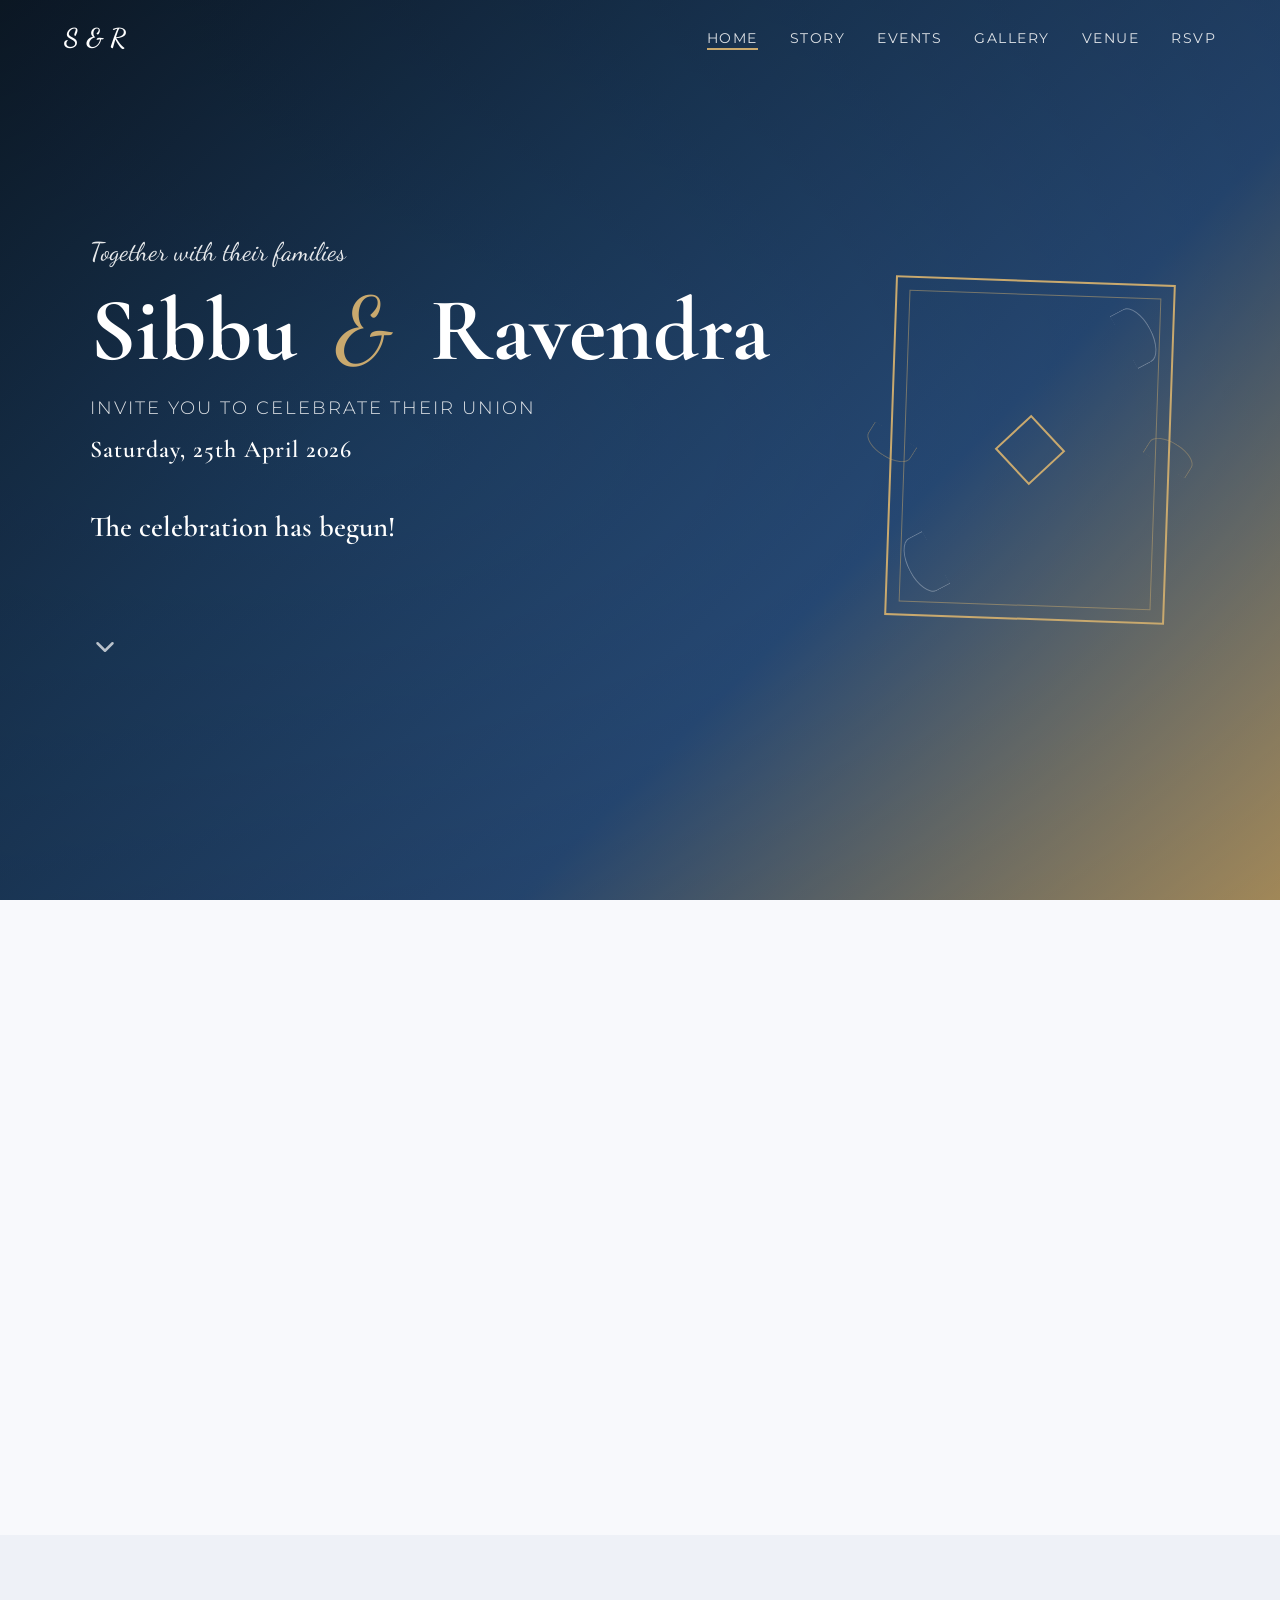
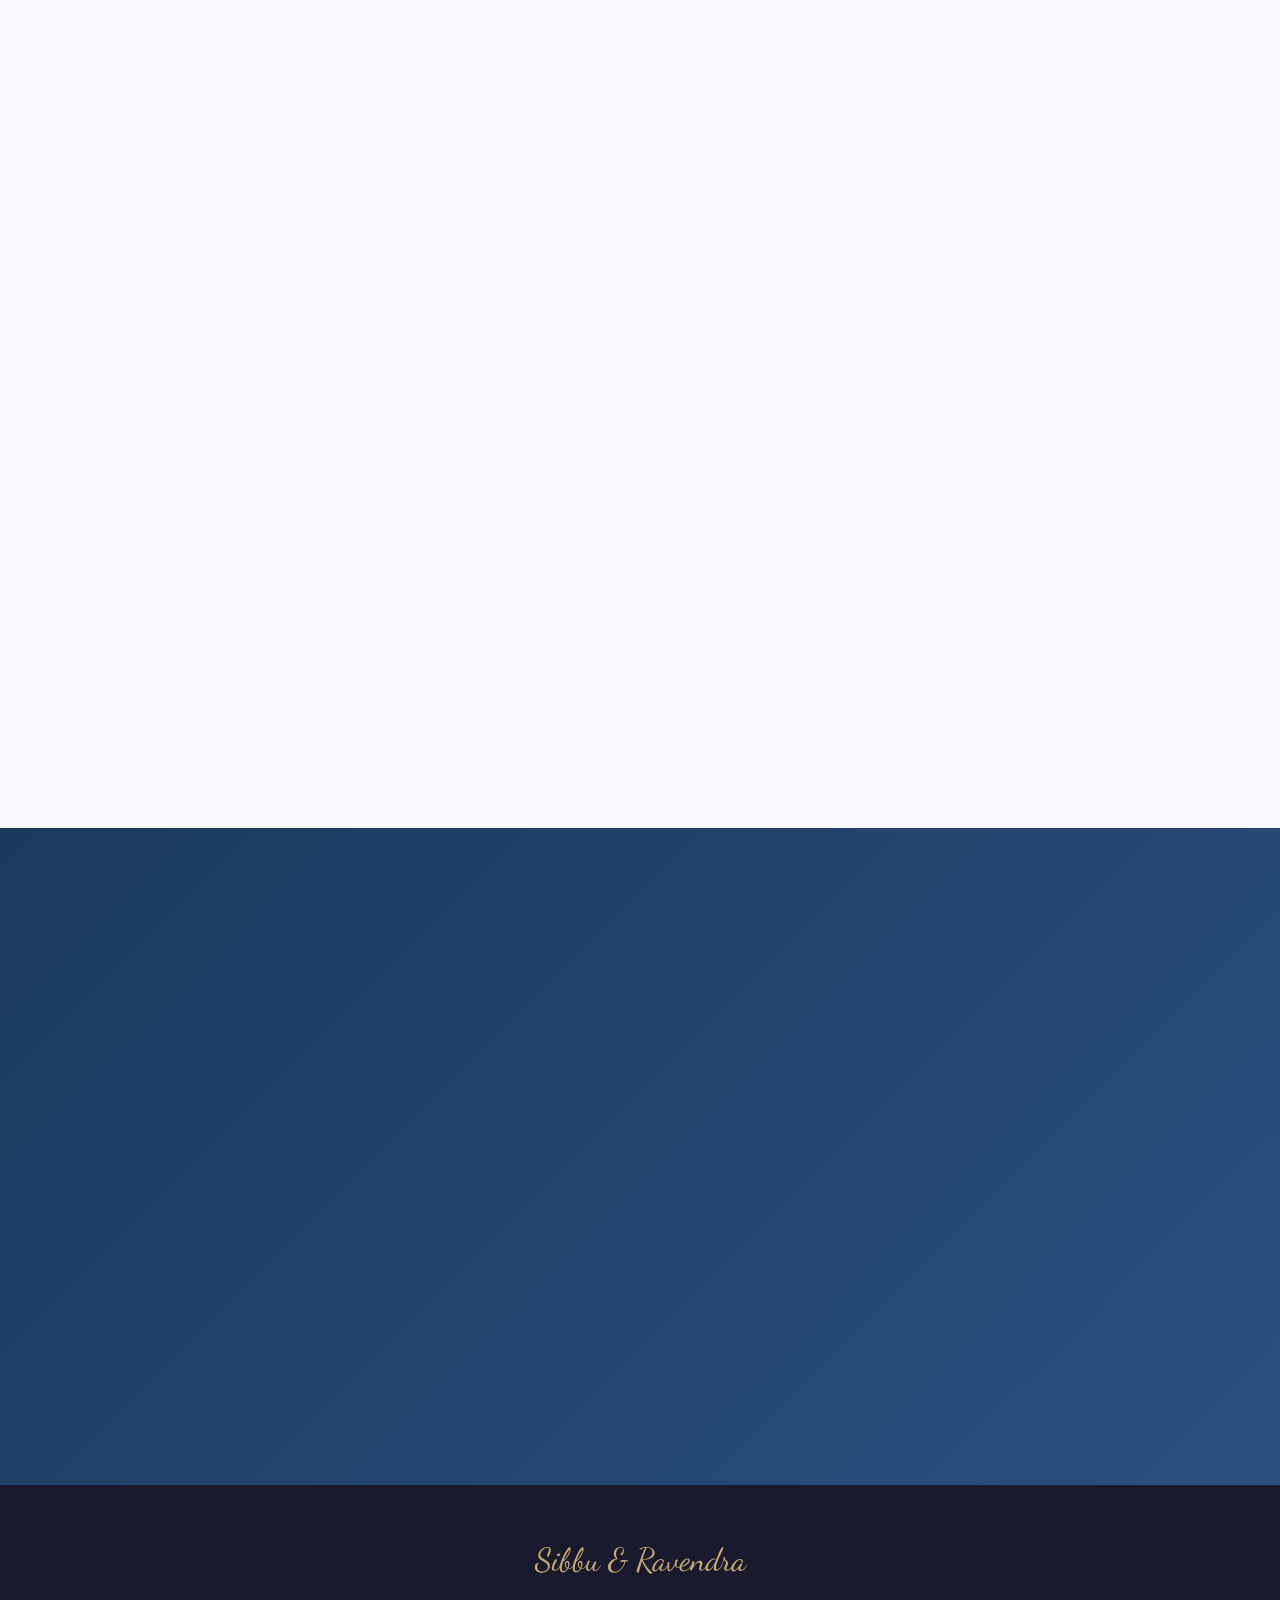
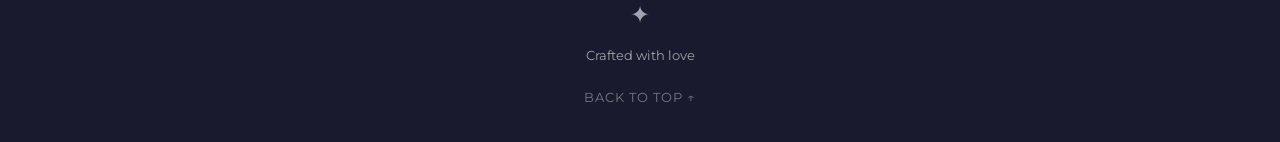
==== commit e8742011: "updated" ====
--- a/index.html
+++ b/index.html
@@ -128,15 +128,6 @@
       <div class="events-grid animate-on-scroll">
         <div class="event-card">
           <div class="event-icon">
-            <svg width="36" height="36" viewBox="0 0 24 24" fill="none" stroke="currentColor" stroke-width="1.5"><circle cx="12" cy="12" r="10"/><path d="M12 8v4l2 2"/></svg>
-          </div>
-          <h3>Tilak Ceremony</h3>
-          <p class="event-date">April 15, 2026</p>
-          <p class="event-desc">The auspicious ceremony of acceptance and blessings</p>
-          <p class="event-venue">Village Sanda, Post Saruandha, Teh. Deoser, Dist. Singrauli MP - 486889</p>
-        </div>
-        <div class="event-card">
-          <div class="event-icon">
             <svg width="36" height="36" viewBox="0 0 24 24" fill="none" stroke="currentColor" stroke-width="1.5"><path d="M12 2C8 6 4 9 4 13a8 8 0 0016 0c0-4-4-7-8-11z"/></svg>
           </div>
           <h3>Mehndi Celebration</h3>
